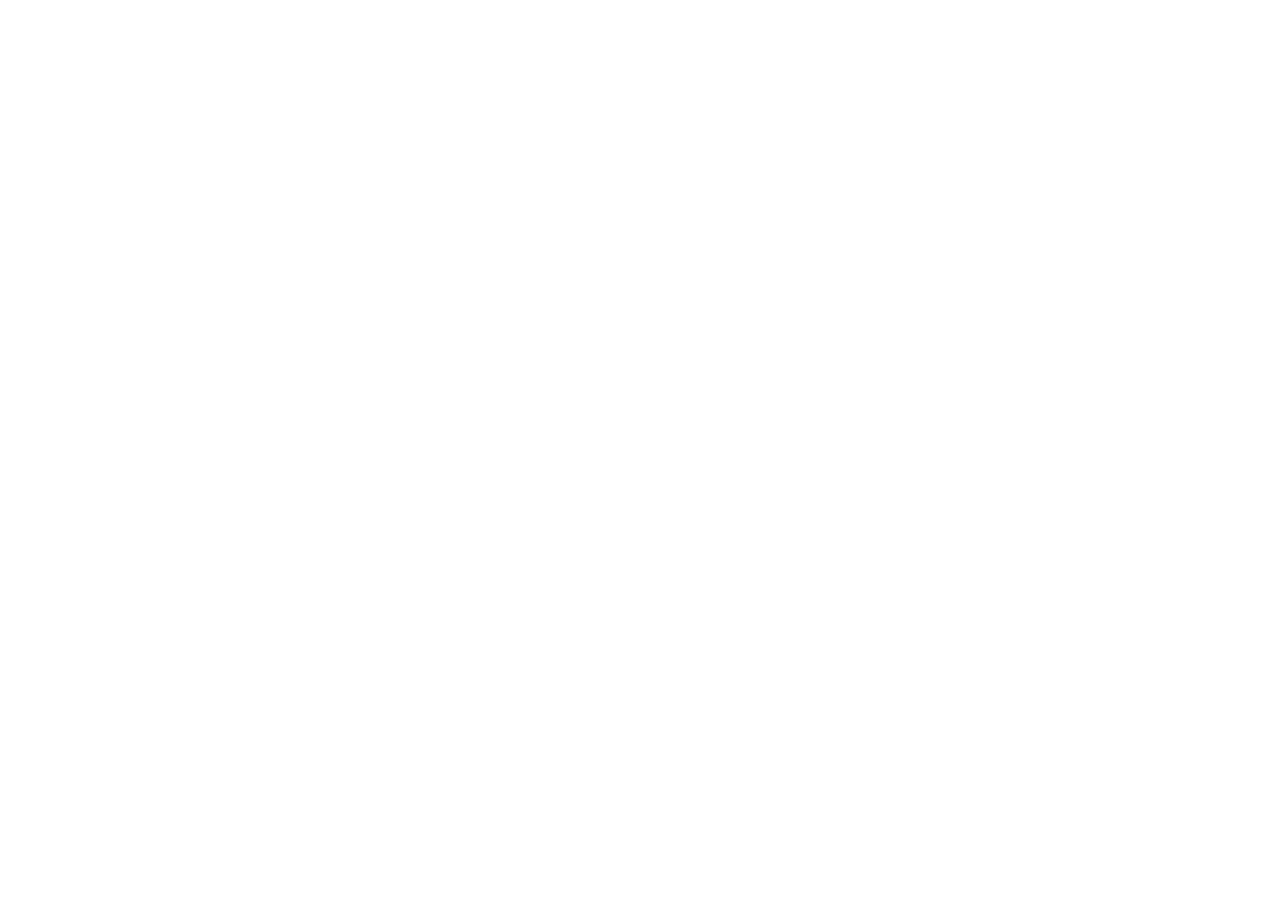
==== index.html @ 107a151f "Firt commit in Ayres Portifolio - Create project base" ====
<!DOCTYPE html>
<html lang="PT-BR">

<head>
    <meta charset="UTF-8">
    <meta http-equiv="X-UA-Compatible" content="IE=edge">
    <meta name="viewport" content="width=device-width, initial-scale=1.0">
    <link rel="stylesheet" href="./css/main.css">
    <link rel="stylesheet" href="./css/reset.css">
    <!--<link rel="stylesheet" href="css/svg_icons.css"> -->
    <link rel="shortcut icon" href="img/logo/logo_favicon.png" type="image/x-icon"
    <script src="./js/main.js"></script>
    <title>Home | Ayrez Portifolio</title>
    <meta name="description" content="Descubra meu trabalho no meu Portifolio!">
</head>

<header>

</header>

<body>

</body>

<footer>

</footer>

<script src="">
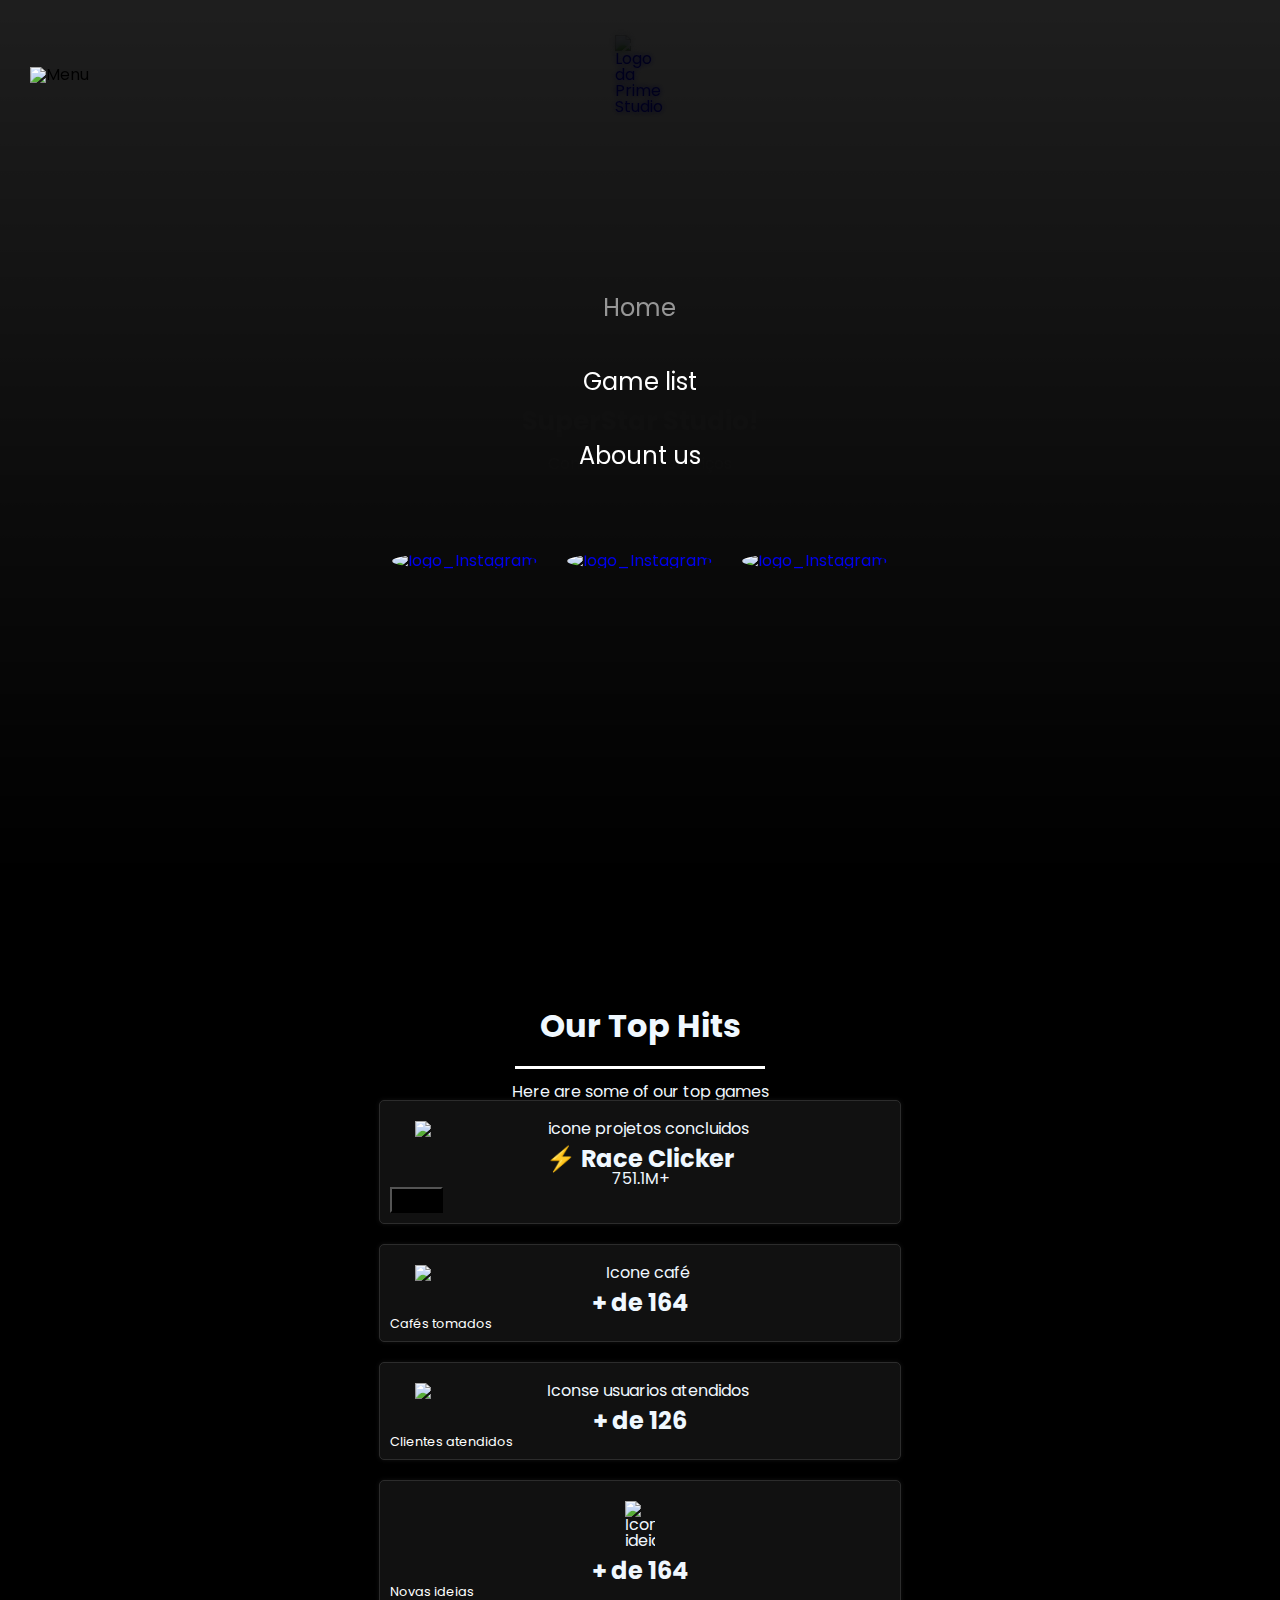
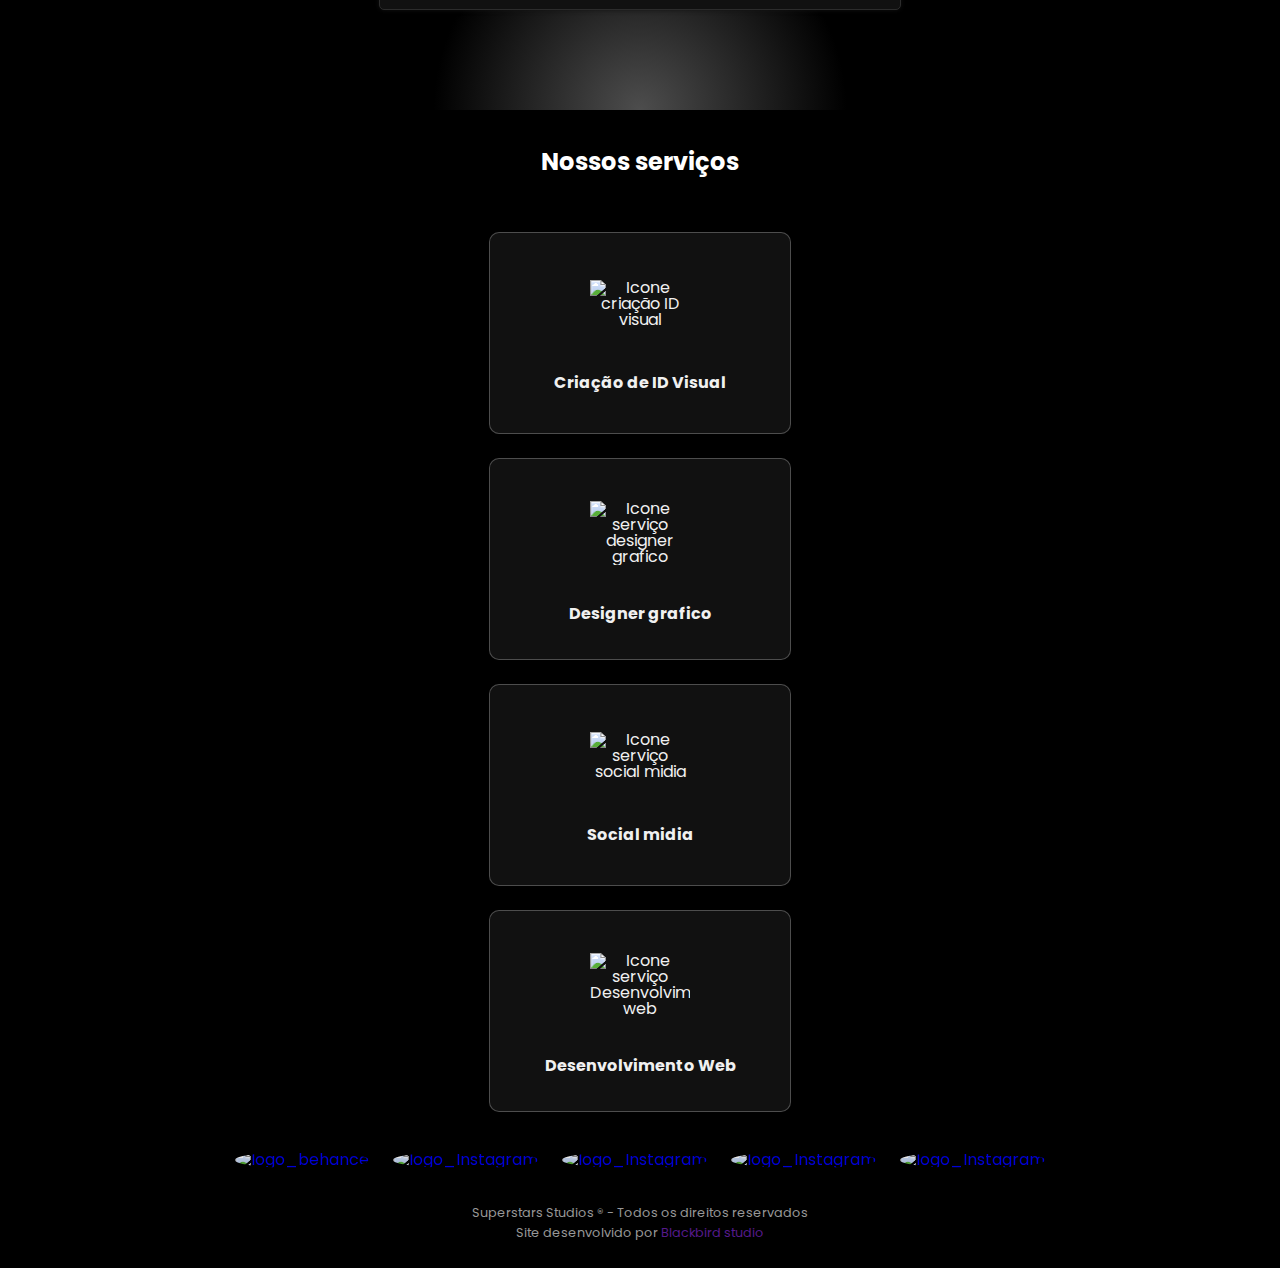
==== commit 42293726: "Request" ====
--- a/index.html
+++ b/index.html
@@ -1,29 +1,180 @@
 <!DOCTYPE html>
-<html lang="PT-BR">
+<html lang="pt-br">
 
 <head>
     <meta charset="UTF-8">
     <meta http-equiv="X-UA-Compatible" content="IE=edge">
     <meta name="viewport" content="width=device-width, initial-scale=1.0">
-    <link rel="stylesheet" href="./css/main.css">
-    <link rel="stylesheet" href="./css/reset.css">
-    <!--<link rel="stylesheet" href="css/svg_icons.css"> -->
-    <link rel="shortcut icon" href="img/logo/logo_favicon.png" type="image/x-icon"
-    <script src="./js/main.js"></script>
-    <title>Home | Ayrez Portifolio</title>
-    <meta name="description" content="Descubra meu trabalho no meu Portifolio!">
+    <meta http-equiv="Content-Security-Policy" content="frame-ancestors 'self';">
+    <link rel="stylesheet" href="src/css/main_nav.css">
+    <link rel="stylesheet" href="src/css/style_home.css">
+    <link rel="stylesheet" href="src/css/reset.css">
+    <link rel="stylesheet" href="src/css/animations.css">
+    <link rel="shortcut icon" href="img/icon/logo_footer.svg">
+    <title>Home | Superstars Studio</title>
+    <meta name="description"
+        content="Conheça meus trabalhos">
 </head>
 
-<header>
+<body onresize="upgrate_windows()">
+    <header class="navegation" id="navegation">
+        <div>
+            <img id="icon_navegation" src="img/icon/Icon_menu.svg" alt="Menu">
+        </div>
+        <div>
+            <a href="index.html"><img id="logo_nav" src="img/icon/logo_nav.png" alt="Logo da Prime Studio"></a>
+        </div>
+        <nav>
+            <div class="nav_interacao" id="options">
+                <ul>
+                    <div class="links_nav">
+                        <a href="home-id.html">
+                            <li id="its_page">Home</li>
+                        </a>
+                        <a href="#portifolio">
+                            <li>Game list</li>
+                        </a>
+                        <a href="contato.html">
+                            <li>Abount us</li>
+                        </a>
+                    </div> <!-- links_nav -->
 
-</header>
+                    <div id="img_redes_sociais">
+                        <a href="https://www.instagram.com/somosprimedsgn/" target="_blank" title="instagram"><img
+                                class="icons_sociais" id="insta_icon" class="icons_nav"
+                                src="img/icon/logo_instagram.svg" alt="logo_Instagram"></a>
+                        <a href="https://www.tiktok.com/@somosprimedsgn" target="_blank" title="tiktok"><img
+                                class="icons_sociais" class="icons_nav" id="tiktok_icon" src="img/icon/logo_tiktok.svg"
+                                alt="logo_Instagram"></a>
+                        <a href="mailto:ayrezoficial@gmail.com" target="_blank" title="Email"><img
+                                class="icons_sociais" class="icons_nav" id="email_icon" src="img/icon/logo_email.svg"
+                                alt="logo_Instagram"></a>
+                    </div> <!-- TODO: img_redes_sociais -->
 
-<body>
+                </ul>
 
+            </div> <!-- nav_interacao -->
+
+        </nav>
+
+    </header> <!-- navegation -->
+
+    <main>
+
+        <section class="section_apresentacao">
+            <h1>SuperStar Studio!</h1>
+            <p>Confira nossos serviços</p>
+            <a href="#Inicio"> <img src="./img/icon/icon_arrow.svg" alt=""></a>
+        </section> <!-- section apresentação -->
+
+        <section class="section_dados" id="Inicio">
+            <div id="top_hits_title">
+                <div id="box_top_hits_h2">
+                    <h2>Our Top Hits</h2>
+                </div>
+                <p>Here are some of our top games</p>
+            </div>
+            <div class="box_game_hits">
+                <div class="conteiner_games">
+                    <div class="box_infos">
+                        <img src="./img/teste.png" alt="icone projetos concluidos">
+                        <h3>⚡ Race Clicker</h3>
+                        <p>751.1M+</p>
+                    </div>
+                    <div class="box_item">
+                        <a href="https://www.roblox.com/pt/games/9285238704/Race-Clicker"><button>teste</button></a>
+                    </div>
+                </div> <!-- conteiner_conquistas -->
+
+                <div class="conteiner_games">
+                    <div class="box_infos">
+                        <img src="./img/icon/icon_coffee.svg" alt="Icone café">
+                        <h3 id="coffee_number"></h3>
+                    </div> <!-- box_infos -->
+                    <div class="box_item">
+                        <p>Cafés tomados</p>
+                    </div> <!-- box_item -->
+                </div> <!-- conteiner_conquistas -->
+
+                <div class="conteiner_games">
+                    <div class="box_infos">
+                        <img src="./img/icon/icon_users.svg" alt="Iconse usuarios atendidos">
+                        <h3 id="clientes_number"></h3>
+                    </div> <!-- box_infos -->
+                    <div class="box_item">
+                        <p>Clientes atendidos</p>
+                    </div> <!-- box_item -->
+                </div> <!-- conteiner_conquistas -->
+
+                <div class="conteiner_games">
+                    <div class="box_infos">
+                        <img src="img/icon/icon_ideias.svg" style="width: 30px;" alt="Iconses ideias">
+                        <h3 id="ideias_number"></h3>
+                    </div> <!-- box_infos -->
+                    <div class="box_item">
+                        <p>Novas ideias</p>
+                    </div> <!-- box_item -->
+                </div> <!-- conteiner_conquistas -->
+            </div>
+        </section> <!-- Section dados -->
+
+        <section class="section_servicos">
+            <div class="conteiner_serviços">
+                <div id="box_servicos">
+                    <h3>Nossos serviços</h3>
+                </div> <!-- box_servicos -->
+                <a href="#"> <div class="box_servicos">
+                    <img class="icon_servicos" src="./img/icon/icon_id_visual.svg" alt="Icone criação ID visual">
+                    <h4>Criação de ID Visual</h4>
+                </div> </a> <!-- box_servicos -->
+                <a href="#"> <div class="box_servicos">
+                    <img class="icon_servicos" src="./img/icon/icone_designer_grafico.svg" alt="Icone serviço designer grafico">
+                    <h4>Designer grafico</h4>
+                </div> </a><!-- box_servicos -->
+                <a href="#"> <div class="box_servicos">
+                    <img class="icon_servicos" src="./img/icon/icon_users_pupple.svg" alt="Icone serviço social midia">
+                    <h4>Social midia</h4>
+                </div> </a><!-- box_servicos -->
+                <a href="#"> <div class="box_servicos">
+                    <img class="icon_servicos" src="./img/icon/Icon_code.svg" alt="Icone serviço Desenvolvimento web">
+                    <h4>Desenvolvimento Web</h4>
+                </div> </a><!-- box_servicos -->
+            </div> <!-- conteiner_serviços -->
+        </section> <!-- section_servicos -->
+        
+        <section class="section_comentarios">
+
+        </section> <!-- section_comentarios -->
+
+    </main>
+
+    <footer>
+        <div class="selecao_footer">
+            <div class="sociais_footer">
+                <a href="https://www.behance.net/somosprimedsgn" target="_blank" title="behance"><img
+                        class="icons_sociais" id="behance_icon" class="icons_nav" src="img/icon/logo_behance.svg"
+                        alt="logo_behance"></a>
+                <a href="https://www.instagram.com/somosprimedsgn/" target="_blank" title="instagram"><img
+                        class="icons_sociais" id="insta_icon" class="icons_nav" src="img/icon/logo_instagram.svg"
+                        alt="logo_Instagram"></a>
+                <a href="https://web.facebook.com/somosprimedsgn?_rdc=1&_rdr" target="_blank" title="facebook"><img
+                        class="icons_sociais" class="icons_nav" id="fecebook_icon" src="img/icon/logo_fecebook.svg"
+                        alt="logo_Instagram"></a>
+                <a href="https://www.tiktok.com/@somosprimedsgn" target="_blank" title="tiktok"><img
+                        class="icons_sociais" class="icons_nav" id="tiktok_icon" src="img/icon/logo_tiktok.svg"
+                        alt="logo_Instagram"></a>
+                <a href="mailto:contato@primedsgn.com.br" target="_blank" title="Email"><img class="icons_sociais"
+                        class="icons_nav" id="email_icon" src="img/icon/logo_email.svg" alt="logo_Instagram"></a>
+            </div> <!-- sociais_footer -->
+        </div> <!-- selecao_footer -->
+
+        <div class="direitos">
+            <p>Superstars Studios &reg; - Todos os direitos reservados</p>
+            <p>Site desenvolvido por <a href="">Blackbird studio</a></p>
+        </div> <!-- direitos -->
+    </footer>
+
+    <script src="src/js/main.js"></script>
 </body>
 
-<footer>
-
-</footer>
-
-<script src="">+</html>--- a/src/css/main_nav.css
+++ b/src/css/main_nav.css
@@ -0,0 +1,166 @@
+@import url('https://fonts.googleapis.com/css2?family=Poppins:wght@300;400;600;800&display=swap');
+
+:root {
+    --main-transition-config: 300ms linear;
+    --size_nav: 80px;
+    --main_size_logo_nav: 50px;
+    --size-width_100: 100%;
+    --main-font-weigh: 300;
+    --medium-font-weigh: 400;
+    --bold-font-weigh: 600;
+    --ultrabold-font-weigh: 800;
+    --paleta-branco-color: #ffffff;
+    --main-color-font: #ffffff;
+    --black-color-font: #000000;
+    --main-bg-color: #000;
+    --white-bg-color: #ffffff;
+}
+
+* {
+    font-family: Poppins, Arial, Helvetica, sans-serif;
+    animation: opacity_wellcom 0.5s;
+}
+
+.navegation {
+    display: flex;
+    z-index: 1;
+    top: 0;
+    left: 0;
+    position: fixed;
+    width: var(--size-width_100);
+    backdrop-filter: blur(0px);
+    height: 150px;
+    background-color: rgba(0, 0, 0, 0);
+    align-items: center;
+    transition: 0.5s;
+    justify-content: space-between;
+}
+
+.navegation.rolagem {
+    background-color: #000000;
+    height: var(--size_nav);
+    box-shadow: 0px 5px 5px #11111160;
+    transition: 0.5s;
+}
+
+#icon_navegation {
+    position: relative;
+    z-index: 3;
+    cursor: pointer;
+    width: 30px;
+    padding: 30px;
+}
+
+#logo_nav {
+    position: absolute;
+    top: 50%;
+    left: 50%;
+    padding: 25px;
+    width: var(--main_size_logo_nav);
+    transform: translate(-50%, -50%);
+}
+
+.nav_interacao {
+    z-index: 1;
+    position: fixed;
+    display: none;
+    flex-direction: column;
+    justify-content: space-evenly;
+    top: 0;
+    left: 49.99%;
+    width: var(--size-width_100);
+    background: #000000e1;
+    backdrop-filter: blur(3px);
+    height: 100vh;
+    transform: translate(-50%, 0);
+    transition: .2s;
+}
+
+.links_nav {
+    display: flex;
+    flex-direction: column;
+    width: var(--size-width_100);
+}
+
+.links_nav li {
+    overflow: hidden;
+    width: var(--size-width_100);
+    color: var(--main-color-font);
+    text-align: center;
+    font-size: 1.5em;
+    padding: 20px 0;
+    margin: 5px 0;
+    transition: all ease .2s;
+}
+
+#its_page {
+    color: #969696;
+}
+
+.links_nav li:hover {
+    transition: all 1s;
+    background-color: #242424;
+}
+
+#img_redes_sociais {
+    display: flex;
+    text-align: center;
+    justify-content: center;
+    gap: 10px;
+    padding: 50px 0;
+}
+
+.icons_sociais {
+    width: 25px;
+    height: 50%;
+    align-items: center;
+    padding: 10px;
+    border-radius: 49%;
+    transition: .5s;
+}
+
+#behance_icon:hover {
+    background-color: rgb(0, 0, 148);
+}
+
+#insta_icon:hover {
+    background-color: #D8246C;
+}
+
+#fecebook_icon:hover {
+    background-color: #3A559F;
+}
+
+#tiktok_icon:hover {
+    background-color: #1f1f1f;
+}
+
+#email_icon:hover {
+    background-color: #003669;
+}
+
+footer {
+    background-color: var(--main-bg-color);
+    text-align: center;
+}
+
+.selecao_footer {
+    display: flex;
+    justify-content: center;
+    width: var(--size-width_100);
+}
+
+.selecao_footer img {
+    opacity: 0.9;
+    padding: 10px;
+}
+
+.direitos {
+    padding: 25px 0;
+}
+
+.direitos p {
+    color: rgb(151, 151, 151);
+    font-size: 0.8em;
+    line-height: 20px;
+}--- a/src/css/style_home.css
+++ b/src/css/style_home.css
@@ -0,0 +1,268 @@
+* {
+    background-color: var(--main-bg-color);
+    scroll-behavior: smooth;
+}
+
+.section_apresentacao {
+    display: flex;
+    background: transparent;
+    background: linear-gradient(180deg, rgb(255, 255, 255) 0%, rgba(0, 0, 0, 1) 100%);
+    background-attachment: fixed;
+    background-size: 100% 500%;
+    flex-direction: column;
+    justify-content: center;
+    text-align: center;
+    height: 100vh;
+    align-items: center;
+    width: var(--size-width_100);
+    -webkit-mask-image: linear-gradient(to top, transparent 0%, black 20%);
+    mask-image: linear-gradient(to top, transparent 0%, black 100%);
+    animation: bg_animation 8s infinite alternate;
+}
+
+.section_apresentacao h1 {
+    width: 250px;
+    font-size: 1.6em;
+    opacity: 1;
+    line-height: 30px;
+    color: var(--main-color-font);
+    animation: opacity_wellcom .5s both .5s;
+}
+
+.section_apresentacao p {
+    width: 250px;
+    font-size: 1em;
+    margin-top: 20px;
+    color: #ffffff;
+    animation: opacity_wellcom .5s both .6s;
+}
+
+.section_apresentacao img {
+    width: 25px;
+    margin-top: 20px;
+    transition: .5s;
+    animation: opacity_wellcom .5s both .7s;
+}
+
+.section_apresentacao img:hover {
+    transform: translate(0, 50%);
+    transition: .5s;
+}
+
+.section_dados {
+    padding: 100px 0;
+    color: aliceblue;
+}
+
+#top_hits_title {
+    display: flex;
+    align-items: center;
+    text-align: center;
+    flex-direction: column;
+}
+
+#box_top_hits_h2 {
+    font-size: 2em;
+    margin: 10px;
+}
+
+#box_top_hits_h2::after {
+    content: '';
+    display: inline-block;
+    width: 250px;
+    text-align: center;
+    align-items: center;
+    height: 3px;
+    background-color: var(--paleta-branco-color);
+}
+
+#logo_efeitos {
+    position: absolute;
+    width: 400px;
+    opacity: .7;
+    transform: rotatex(85deg) translate(-50%, -50%);
+    z-index: 1;
+    top: 60%;
+    left: 50%;
+}
+
+.background_infos {
+    background: radial-gradient(circle, rgb(77, 77, 77) 0%, rgba(0, 0, 0, 1) 20%);
+    background-size: 100% 200%;
+    animation: bg_animation_dados 5s both;
+}
+
+.box_game_hits {
+    width: 100%;
+    display: flex;
+    justify-content: center;
+    flex-direction: column;
+    align-items: center;
+    gap: 20px;
+}
+
+.conteiner_games {
+    background-color: #111111;
+    border: 1px solid #2c2c2c;
+    box-shadow: 0px 0px 5px #131313f3;
+    display: flex;
+    flex-direction: column;
+    border-radius: 5px;
+    align-items: center;
+    width: 500px;
+    padding: 10px;
+}
+
+.box_infos {
+    width: 100%;
+    display: flex;
+    flex-direction: column;
+    justify-content: center;
+    align-items: center;
+    text-align: center;
+}
+
+.box_infos img {
+    padding: 10px;
+    text-emphasis: none;
+    width: 50vh;
+}
+
+.box_infos h3 {
+    font-size: 1.5em;
+}
+
+.box_item {
+    width: 100%;
+    display: inline-block;
+}
+
+.box_item p {
+    display: inline-block;
+    word-break: keep-all;
+    width: 100%;
+    color: rgb(255, 255, 255);
+    font-size: 0.8em;
+}
+
+.section_servicos {
+    display: flex;
+    justify-content: center;
+    text-align: center;
+    padding: 30px 0;
+}
+
+#box_servicos {
+    margin: 10px auto;
+    color: var(--main-color-font);
+    font-size: 1.5em;
+}
+
+#box_servicos::after {
+    content: '';
+    display: inline-block;
+    width: 120px;
+    text-align: center;
+    height: 3px;
+    background-color: var(--paleta-roxo-color);
+}
+
+.conteiner_serviços {
+    text-align: center;
+    display: flex;
+    flex-direction: column;
+    gap: 24px;
+}
+
+.box_servicos {
+    display: flex;
+    flex-direction: column;
+    align-items: center;
+    color: #f0f0f0;
+    justify-content: space-evenly;
+    width: 300px;
+    height: 200px;
+    border-radius: 10px;
+    border: 1px solid #ffffff41;
+    background-color: #111111;
+    transition: all .5s;
+}
+
+.box_servicos:hover {
+    scale: 1.1;
+    box-shadow: 0 0 6px #9a48e7;
+    border-color: #9a48e7;
+}
+
+.icon_servicos {
+    width: 100px;
+    margin: 5px;
+}
+
+.box_servicos>h3 {
+    margin: 10px;
+}
+
+.section_empresas{
+    display: flex;
+    color: #f0f0f0;
+    width: 300px;
+    margin: 0 auto;
+    flex-direction: column;
+    justify-content: center;
+    text-align: center;
+}
+
+.section_empresas > div > h4 {
+    font-size: 1.7em;
+}
+
+.section_empresas > div > h4::after {
+    content: '';
+    display: inline-block;
+    width: 150px;
+    text-align: center;
+    align-items: center;
+    height: 3px;
+    background-color: var(--paleta-roxo-color);
+}
+
+.section_empresas > div > p {
+    font-size: .9em;
+    color: #e2e2e2;
+    margin: 10px 0;
+}
+
+.conteiner_empresas_icons{
+    display: grid;
+    justify-content: center;
+    align-items: center;
+    justify-items: center;
+    grid-template-columns: 1fr 1fr;
+    opacity: 1;
+    transition: all 0.5s;
+}
+
+.icons_empresas {
+    width: 200px;
+}
+/*
+@media only screen and (min-width: 768px) and (max-width:  992px) {
+    .main_titulo h1 {
+        font-size: 2.4em;
+    }
+
+    .overlay p {
+        font-size: 1.6em;
+    }
+}
+
+@media only screen and (min-width: 992px) and (max-width: 1200px) {
+    .main_titulo h1 {
+        font-size: 2.5em;
+    }
+
+    .overlay p {
+        font-size: 2em;
+    }
+} */--- a/src/css/animations.css
+++ b/src/css/animations.css
@@ -0,0 +1,26 @@
+@keyframes opacity_wellcom {
+    0% {
+        opacity: 0;
+    }
+    100%{
+        opacity: 1;
+    }
+}
+
+@keyframes bg_animation {
+    0% {
+        background-position-y: 100%;
+    }
+    100%{
+        background-position-y: 80%;
+    }
+}
+
+@keyframes bg_animation_dados {
+    0% {
+        background-position-y: 80%;
+    }
+    100% {
+        background-position-y: 50%;
+    }
+}
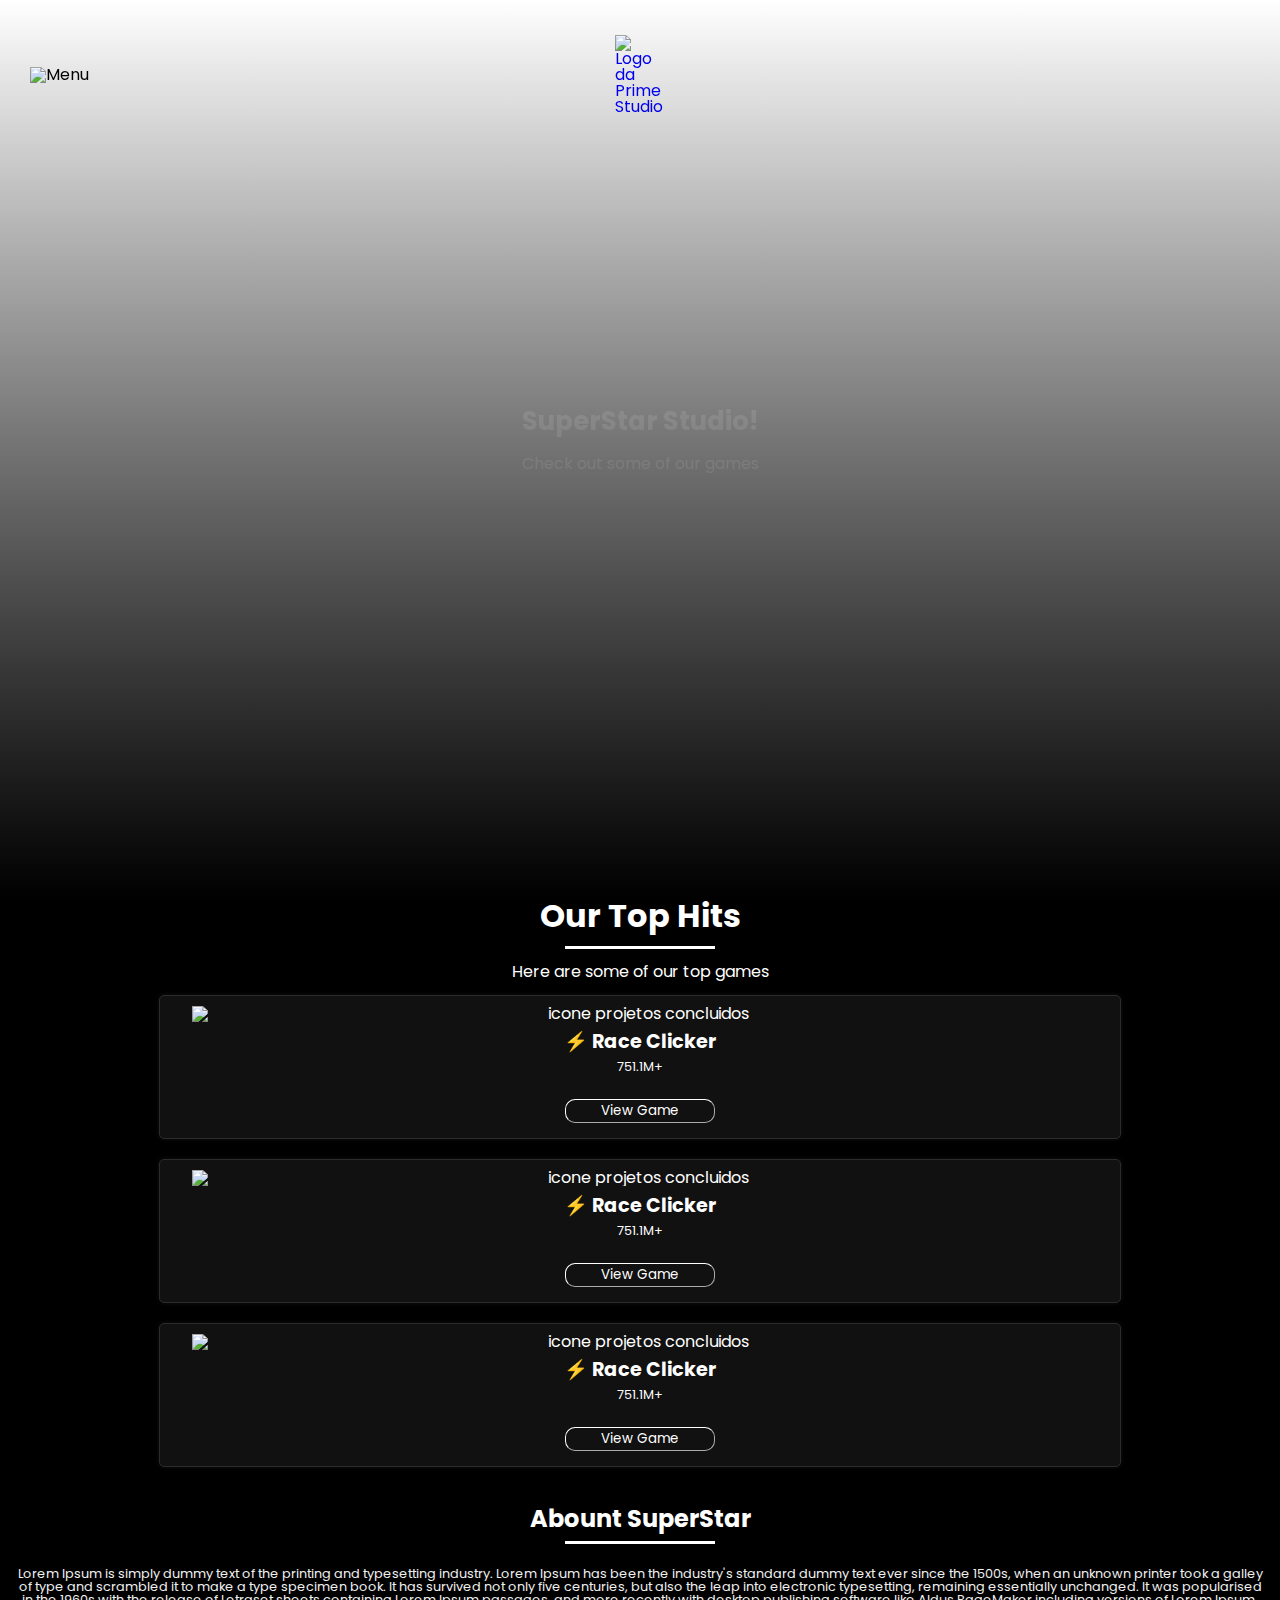
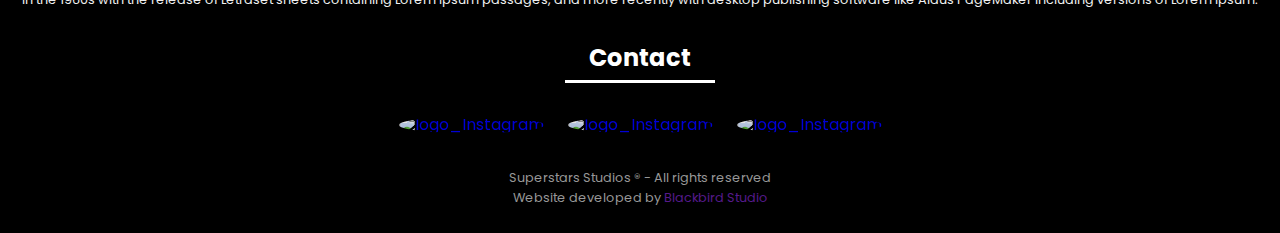
==== commit 20369594: "Config home page" ====
--- a/index.html
+++ b/index.html
@@ -10,7 +10,7 @@
     <link rel="stylesheet" href="src/css/style_home.css">
     <link rel="stylesheet" href="src/css/reset.css">
     <link rel="stylesheet" href="src/css/animations.css">
-    <link rel="shortcut icon" href="img/icon/logo_footer.svg">
+    <link rel="shortcut icon" href="img/icon/logo_nav.png">
     <title>Home | Superstars Studio</title>
     <meta name="description"
         content="Conheça meus trabalhos">
@@ -63,11 +63,11 @@
 
         <section class="section_apresentacao">
             <h1>SuperStar Studio!</h1>
-            <p>Confira nossos serviços</p>
+            <p>Check out some of our games</p>
             <a href="#Inicio"> <img src="./img/icon/icon_arrow.svg" alt=""></a>
         </section> <!-- section apresentação -->
 
-        <section class="section_dados" id="Inicio">
+        <section class="section_jogos" id="Inicio">
             <div id="top_hits_title">
                 <div id="box_top_hits_h2">
                     <h2>Our Top Hits</h2>
@@ -82,68 +82,60 @@
                         <p>751.1M+</p>
                     </div>
                     <div class="box_item">
-                        <a href="https://www.roblox.com/pt/games/9285238704/Race-Clicker"><button>teste</button></a>
+                        <a href="https://www.roblox.com/pt/games/9285238704/Race-Clicker"><button class="VIEW_BUTTON">View Game</button></a>
                     </div>
                 </div> <!-- conteiner_conquistas -->
 
                 <div class="conteiner_games">
                     <div class="box_infos">
-                        <img src="./img/icon/icon_coffee.svg" alt="Icone café">
-                        <h3 id="coffee_number"></h3>
-                    </div> <!-- box_infos -->
+                        <img src="./img/teste.png" alt="icone projetos concluidos">
+                        <h3>⚡ Race Clicker</h3>
+                        <p>751.1M+</p>
+                    </div>
                     <div class="box_item">
-                        <p>Cafés tomados</p>
-                    </div> <!-- box_item -->
+                        <a href="https://www.roblox.com/pt/games/9285238704/Race-Clicker"><button class="VIEW_BUTTON">View Game</button></a>
+                    </div>
                 </div> <!-- conteiner_conquistas -->
 
                 <div class="conteiner_games">
                     <div class="box_infos">
-                        <img src="./img/icon/icon_users.svg" alt="Iconse usuarios atendidos">
-                        <h3 id="clientes_number"></h3>
-                    </div> <!-- box_infos -->
+                        <img src="./img/teste.png" alt="icone projetos concluidos">
+                        <h3>⚡ Race Clicker</h3>
+                        <p>751.1M+</p>
+                    </div>
                     <div class="box_item">
-                        <p>Clientes atendidos</p>
-                    </div> <!-- box_item -->
+                        <a href="https://www.roblox.com/pt/games/9285238704/Race-Clicker"><button class="VIEW_BUTTON">View Game</button></a>
+                    </div>
                 </div> <!-- conteiner_conquistas -->
 
-                <div class="conteiner_games">
-                    <div class="box_infos">
-                        <img src="img/icon/icon_ideias.svg" style="width: 30px;" alt="Iconses ideias">
-                        <h3 id="ideias_number"></h3>
-                    </div> <!-- box_infos -->
-                    <div class="box_item">
-                        <p>Novas ideias</p>
-                    </div> <!-- box_item -->
-                </div> <!-- conteiner_conquistas -->
             </div>
         </section> <!-- Section dados -->
 
-        <section class="section_servicos">
-            <div class="conteiner_serviços">
-                <div id="box_servicos">
-                    <h3>Nossos serviços</h3>
-                </div> <!-- box_servicos -->
-                <a href="#"> <div class="box_servicos">
-                    <img class="icon_servicos" src="./img/icon/icon_id_visual.svg" alt="Icone criação ID visual">
-                    <h4>Criação de ID Visual</h4>
-                </div> </a> <!-- box_servicos -->
-                <a href="#"> <div class="box_servicos">
-                    <img class="icon_servicos" src="./img/icon/icone_designer_grafico.svg" alt="Icone serviço designer grafico">
-                    <h4>Designer grafico</h4>
-                </div> </a><!-- box_servicos -->
-                <a href="#"> <div class="box_servicos">
-                    <img class="icon_servicos" src="./img/icon/icon_users_pupple.svg" alt="Icone serviço social midia">
-                    <h4>Social midia</h4>
-                </div> </a><!-- box_servicos -->
-                <a href="#"> <div class="box_servicos">
-                    <img class="icon_servicos" src="./img/icon/Icon_code.svg" alt="Icone serviço Desenvolvimento web">
-                    <h4>Desenvolvimento Web</h4>
-                </div> </a><!-- box_servicos -->
-            </div> <!-- conteiner_serviços -->
+        <section class="section_sobre">
+            <div id="box_titulo_servicos">
+                <h3>Abount SuperStar</h3>
+            </div> <!-- box_servicos -->
+            <div class="box_sobre">
+                <p>Lorem Ipsum is simply dummy text of the printing 
+                    and typesetting industry. Lorem Ipsum has been the 
+                    industry's standard dummy text ever since the 1500s, 
+                    when an unknown printer took a galley of type and 
+                    scrambled it to make a type specimen book. It has 
+                    survived not only five centuries, but also the leap 
+                    into electronic typesetting, remaining essentially 
+                    unchanged. It was popularised in the 1960s with the 
+                    release of Letraset sheets containing Lorem Ipsum 
+                    passages, and more recently with desktop publishing 
+                    software like Aldus PageMaker including versions
+                    of Lorem Ipsum.</p>
+            </div> <!-- box_servicos -->
         </section> <!-- section_servicos -->
         
-        <section class="section_comentarios">
-
+        <section class="section_contato">
+            <div id="box_titulo_servicos">
+                <h3>Contact</h3>
+            </div> <!-- box_servicos -->
+            
         </section> <!-- section_comentarios -->
 
     </main>
@@ -151,26 +143,21 @@
     <footer>
         <div class="selecao_footer">
             <div class="sociais_footer">
-                <a href="https://www.behance.net/somosprimedsgn" target="_blank" title="behance"><img
-                        class="icons_sociais" id="behance_icon" class="icons_nav" src="img/icon/logo_behance.svg"
-                        alt="logo_behance"></a>
                 <a href="https://www.instagram.com/somosprimedsgn/" target="_blank" title="instagram"><img
-                        class="icons_sociais" id="insta_icon" class="icons_nav" src="img/icon/logo_instagram.svg"
-                        alt="logo_Instagram"></a>
-                <a href="https://web.facebook.com/somosprimedsgn?_rdc=1&_rdr" target="_blank" title="facebook"><img
-                        class="icons_sociais" class="icons_nav" id="fecebook_icon" src="img/icon/logo_fecebook.svg"
-                        alt="logo_Instagram"></a>
-                <a href="https://www.tiktok.com/@somosprimedsgn" target="_blank" title="tiktok"><img
-                        class="icons_sociais" class="icons_nav" id="tiktok_icon" src="img/icon/logo_tiktok.svg"
-                        alt="logo_Instagram"></a>
-                <a href="mailto:contato@primedsgn.com.br" target="_blank" title="Email"><img class="icons_sociais"
-                        class="icons_nav" id="email_icon" src="img/icon/logo_email.svg" alt="logo_Instagram"></a>
+                    class="icons_sociais" id="insta_icon" class="icons_nav"
+                    src="img/icon/logo_instagram.svg" alt="logo_Instagram"></a>
+            <a href="https://www.tiktok.com/@somosprimedsgn" target="_blank" title="tiktok"><img
+                    class="icons_sociais" class="icons_nav" id="tiktok_icon" src="img/icon/logo_tiktok.svg"
+                    alt="logo_Instagram"></a>
+            <a href="mailto:ayrezoficial@gmail.com" target="_blank" title="Email"><img
+                    class="icons_sociais" class="icons_nav" id="email_icon" src="img/icon/logo_email.svg"
+                    alt="logo_Instagram"></a>
             </div> <!-- sociais_footer -->
         </div> <!-- selecao_footer -->
 
         <div class="direitos">
-            <p>Superstars Studios &reg; - Todos os direitos reservados</p>
-            <p>Site desenvolvido por <a href="">Blackbird studio</a></p>
+            <p>Superstars Studios &reg; - All rights reserved</p>
+            <p>Website developed by <a href="">Blackbird Studio</a></p>
         </div> <!-- direitos -->
     </footer>
 
--- a/src/css/style_home.css
+++ b/src/css/style_home.css
@@ -23,7 +23,6 @@
 .section_apresentacao h1 {
     width: 250px;
     font-size: 1.6em;
-    opacity: 1;
     line-height: 30px;
     color: var(--main-color-font);
     animation: opacity_wellcom .5s both .5s;
@@ -49,47 +48,29 @@
     transition: .5s;
 }
 
-.section_dados {
-    padding: 100px 0;
-    color: aliceblue;
-}
-
-#top_hits_title {
-    display: flex;
-    align-items: center;
-    text-align: center;
-    flex-direction: column;
+.section_jogos {
+    text-align: center;
+    padding: 0 auto;
+    color: var(--main-color-font);
+}
+
+#top_hits_title p {
+    padding: 0 0 15px;
 }
 
 #box_top_hits_h2 {
     font-size: 2em;
-    margin: 10px;
 }
 
 #box_top_hits_h2::after {
     content: '';
-    display: inline-block;
-    width: 250px;
+    margin: 10px 0;
+    display: inline-block;
+    width: 150px;
     text-align: center;
     align-items: center;
     height: 3px;
     background-color: var(--paleta-branco-color);
-}
-
-#logo_efeitos {
-    position: absolute;
-    width: 400px;
-    opacity: .7;
-    transform: rotatex(85deg) translate(-50%, -50%);
-    z-index: 1;
-    top: 60%;
-    left: 50%;
-}
-
-.background_infos {
-    background: radial-gradient(circle, rgb(77, 77, 77) 0%, rgba(0, 0, 0, 1) 20%);
-    background-size: 100% 200%;
-    animation: bg_animation_dados 5s both;
 }
 
 .box_game_hits {
@@ -109,27 +90,32 @@
     flex-direction: column;
     border-radius: 5px;
     align-items: center;
-    width: 500px;
+    width: 75vw;
+}
+
+.box_infos {
+    width: 100%;
+    display: flex;
+    flex-direction: column;
+    justify-content: center;
+    align-items: center;
+    text-align: center;
+}
+
+.box_infos img {
+    text-emphasis: none;
+    width: 70vw;
     padding: 10px;
-}
-
-.box_infos {
-    width: 100%;
-    display: flex;
-    flex-direction: column;
-    justify-content: center;
-    align-items: center;
-    text-align: center;
-}
-
-.box_infos img {
-    padding: 10px;
-    text-emphasis: none;
-    width: 50vh;
+    height: auto;
 }
 
 .box_infos h3 {
-    font-size: 1.5em;
+    font-size: 1.2em;
+}
+
+.box_infos p {
+    font-size: .8em;
+    padding: 10px 0;
 }
 
 .box_item {
@@ -145,106 +131,62 @@
     font-size: 0.8em;
 }
 
-.section_servicos {
-    display: flex;
+.VIEW_BUTTON {
+    width: 150px;
+    background-color: #111111;
+    border-width: 1px;
+    border-color: #ffffff;
+    border-radius: 10px;
+    margin: 15px 0;
+    padding: 8x;
+    cursor: pointer;
+    color: var(--main-color-font);
+}
+
+.section_sobre {
+    display: flex;
+    flex-direction: column;
     justify-content: center;
     text-align: center;
     padding: 30px 0;
 }
 
-#box_servicos {
+#box_titulo_servicos {
     margin: 10px auto;
     color: var(--main-color-font);
     font-size: 1.5em;
 }
 
-#box_servicos::after {
+#box_titulo_servicos::after {
     content: '';
-    display: inline-block;
-    width: 120px;
-    text-align: center;
+    margin: 10px 0;
+    display: inline-block;
+    width: 150px;
+    text-align: center;
+    align-items: center;
     height: 3px;
-    background-color: var(--paleta-roxo-color);
+    background-color: var(--paleta-branco-color);
 }
 
 .conteiner_serviços {
     text-align: center;
     display: flex;
     flex-direction: column;
-    gap: 24px;
-}
-
-.box_servicos {
-    display: flex;
-    flex-direction: column;
-    align-items: center;
+}
+
+.box_sobre {
+    justify-content: center;
+    text-align: center;
+    padding: 0 15px;
     color: #f0f0f0;
-    justify-content: space-evenly;
-    width: 300px;
-    height: 200px;
-    border-radius: 10px;
-    border: 1px solid #ffffff41;
-    background-color: #111111;
-    transition: all .5s;
-}
-
-.box_servicos:hover {
-    scale: 1.1;
-    box-shadow: 0 0 6px #9a48e7;
-    border-color: #9a48e7;
-}
-
-.icon_servicos {
-    width: 100px;
-    margin: 5px;
-}
-
-.box_servicos>h3 {
-    margin: 10px;
-}
-
-.section_empresas{
-    display: flex;
-    color: #f0f0f0;
-    width: 300px;
-    margin: 0 auto;
-    flex-direction: column;
-    justify-content: center;
-    text-align: center;
-}
-
-.section_empresas > div > h4 {
-    font-size: 1.7em;
-}
-
-.section_empresas > div > h4::after {
-    content: '';
-    display: inline-block;
-    width: 150px;
-    text-align: center;
-    align-items: center;
-    height: 3px;
-    background-color: var(--paleta-roxo-color);
-}
-
-.section_empresas > div > p {
-    font-size: .9em;
-    color: #e2e2e2;
-    margin: 10px 0;
-}
-
-.conteiner_empresas_icons{
-    display: grid;
-    justify-content: center;
-    align-items: center;
-    justify-items: center;
-    grid-template-columns: 1fr 1fr;
-    opacity: 1;
-    transition: all 0.5s;
-}
-
-.icons_empresas {
-    width: 200px;
+    font-size: 0.8em;
+}
+
+.section_contato {
+    display: flex;
+    width: 100%;
+    text-align: center;
+    justify-content: center;
 }
 /*
 @media only screen and (min-width: 768px) and (max-width:  992px) {
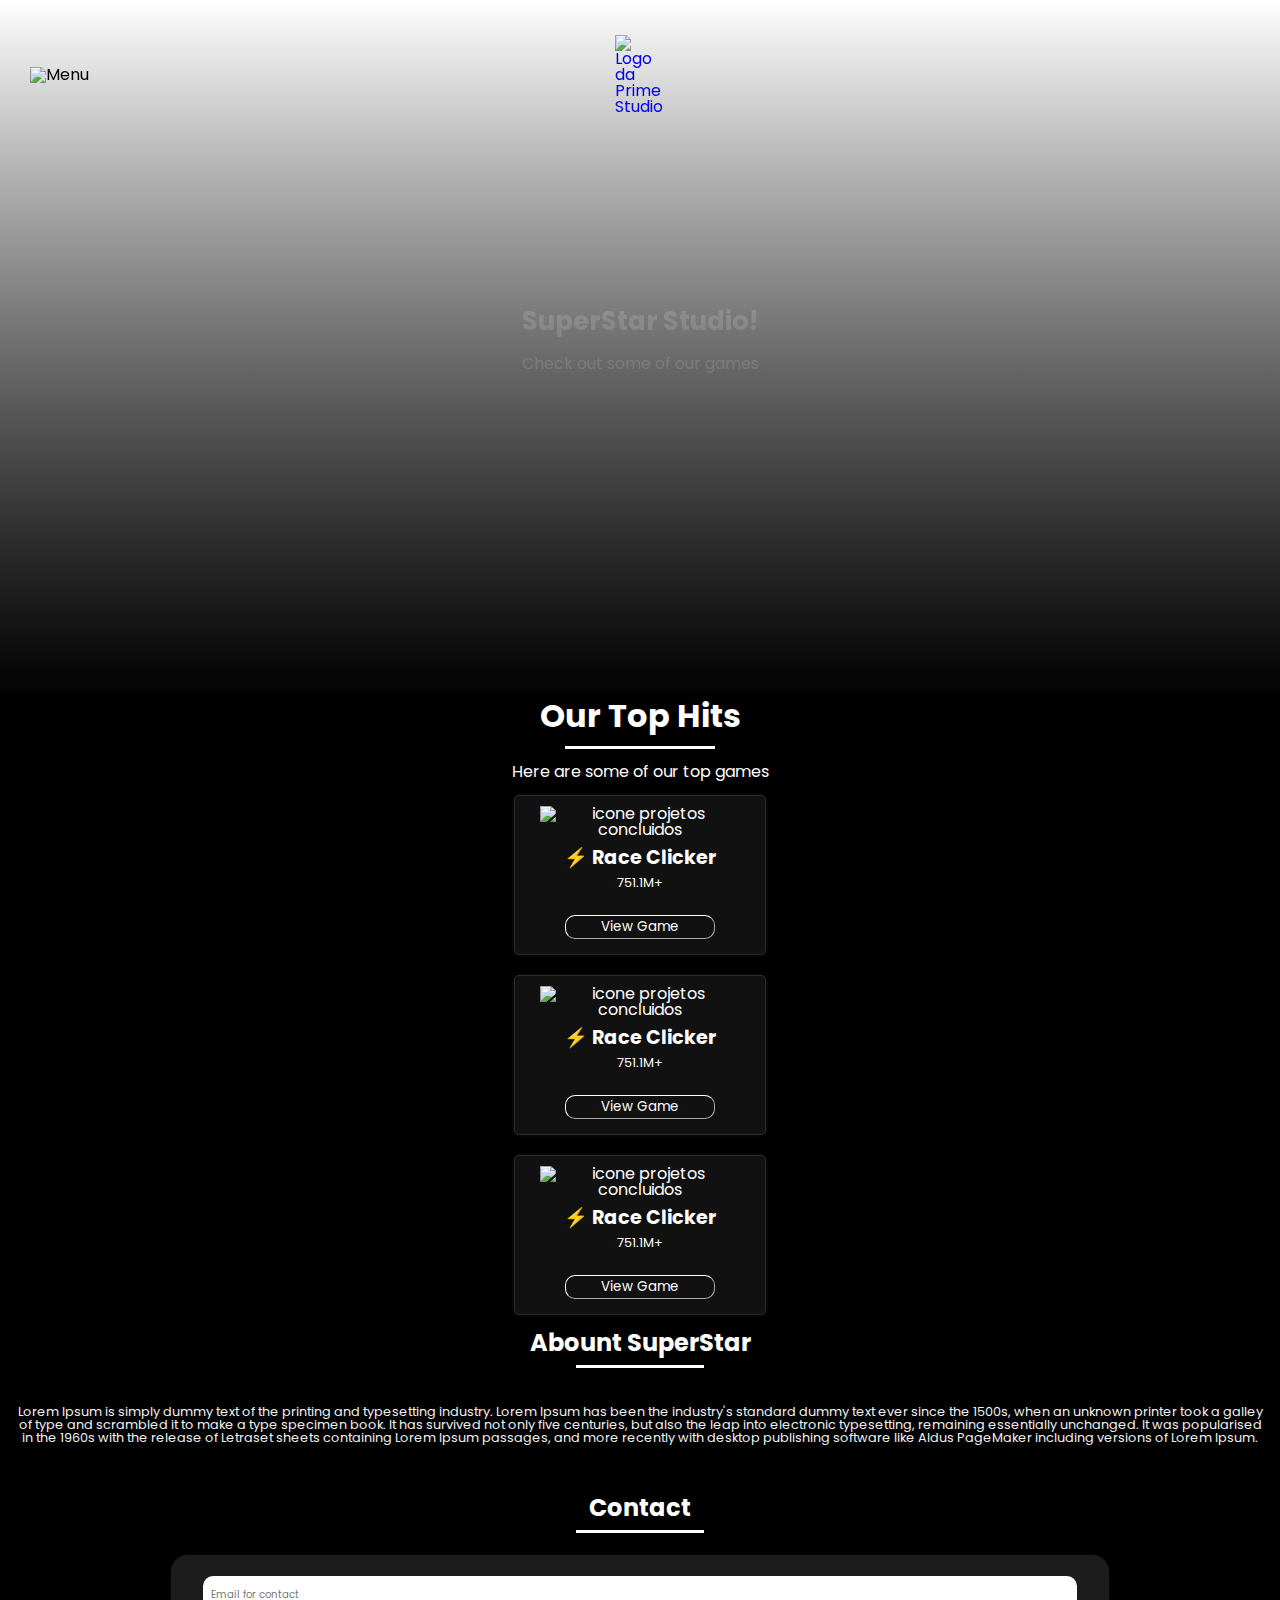
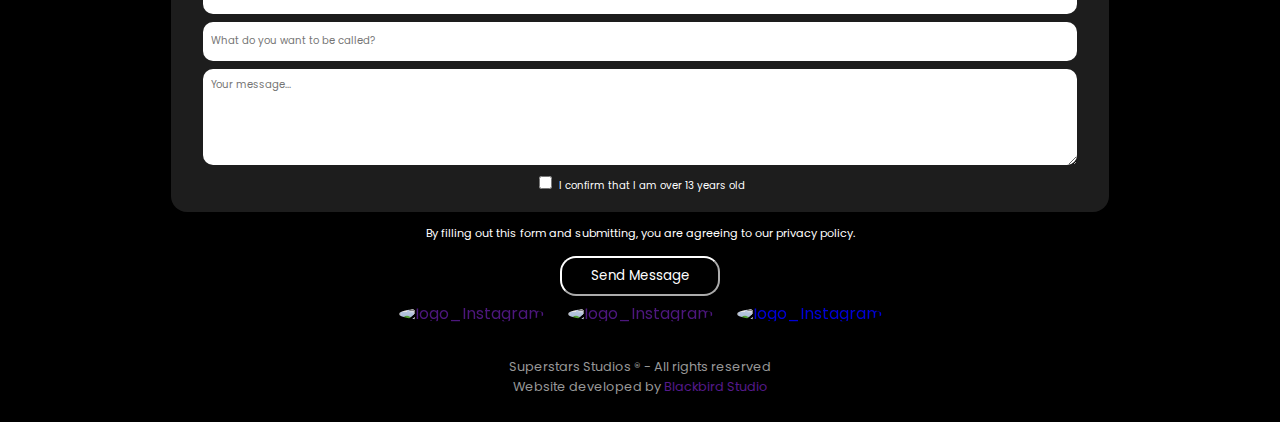
==== commit f3f2639f: "Finish home page for phone screen size" ====
--- a/index.html
+++ b/index.html
@@ -13,7 +13,7 @@
     <link rel="shortcut icon" href="img/icon/logo_nav.png">
     <title>Home | Superstars Studio</title>
     <meta name="description"
-        content="Conheça meus trabalhos">
+        content="Discover my work">
 </head>
 
 <body onresize="upgrate_windows()">
@@ -40,10 +40,10 @@
                     </div> <!-- links_nav -->
 
                     <div id="img_redes_sociais">
-                        <a href="https://www.instagram.com/somosprimedsgn/" target="_blank" title="instagram"><img
+                        <a href="" target="_blank" title="instagram"><img
                                 class="icons_sociais" id="insta_icon" class="icons_nav"
                                 src="img/icon/logo_instagram.svg" alt="logo_Instagram"></a>
-                        <a href="https://www.tiktok.com/@somosprimedsgn" target="_blank" title="tiktok"><img
+                        <a href="" target="_blank" title="tiktok"><img
                                 class="icons_sociais" class="icons_nav" id="tiktok_icon" src="img/icon/logo_tiktok.svg"
                                 alt="logo_Instagram"></a>
                         <a href="mailto:ayrezoficial@gmail.com" target="_blank" title="Email"><img
@@ -135,6 +135,20 @@
             <div id="box_titulo_servicos">
                 <h3>Contact</h3>
             </div> <!-- box_servicos -->
+
+            <div id="Conteiner_Contatos">
+                <form id="Forms_conteiner" action="">
+                    <input class="input_Contact" type="email" id="input_Email" name="IEmail" placeholder="Email for contact">
+                    <input class="input_Contact" type="text" id="input_Name" name="IName" placeholder="What do you want to be called?">
+                    <textarea style="height: 5rem;" name="IMensager" class="input_Contact" id="MensagerInput" placeholder="Your message..."></textarea>
+                    <div style="display: inline-block">
+                        <input type="checkbox" style="border-width: 0;" name="IChecking" id="ChekingInput">
+                        <label style="font-size: .7em;" for="ChekingInput">I confirm that I am over 13 years old</label>
+                    </div>
+                </form>
+                <p style="font-size: .7em; color: #ffff; padding: 1rem;">By filling out this form and submitting, you are agreeing to our privacy policy.</p>
+                <button id="Send_contatos">Send Message</button>
+            </div>
             
         </section> <!-- section_comentarios -->
 
@@ -143,10 +157,10 @@
     <footer>
         <div class="selecao_footer">
             <div class="sociais_footer">
-                <a href="https://www.instagram.com/somosprimedsgn/" target="_blank" title="instagram"><img
+                <a href="" target="_blank" title="instagram"><img
                     class="icons_sociais" id="insta_icon" class="icons_nav"
                     src="img/icon/logo_instagram.svg" alt="logo_Instagram"></a>
-            <a href="https://www.tiktok.com/@somosprimedsgn" target="_blank" title="tiktok"><img
+            <a href="" target="_blank" title="tiktok"><img
                     class="icons_sociais" class="icons_nav" id="tiktok_icon" src="img/icon/logo_tiktok.svg"
                     alt="logo_Instagram"></a>
             <a href="mailto:ayrezoficial@gmail.com" target="_blank" title="Email"><img
--- a/src/css/main_nav.css
+++ b/src/css/main_nav.css
@@ -146,6 +146,7 @@
 
 .selecao_footer {
     display: flex;
+    align-items: center;
     justify-content: center;
     width: var(--size-width_100);
 }
--- a/src/css/style_home.css
+++ b/src/css/style_home.css
@@ -6,16 +6,15 @@
 .section_apresentacao {
     display: flex;
     background: transparent;
-    background: linear-gradient(180deg, rgb(255, 255, 255) 0%, rgba(0, 0, 0, 1) 100%);
+    background: linear-gradient(180deg, rgb(255, 255, 255) 0%, rgb(0, 0, 0) 90%);
     background-attachment: fixed;
-    background-size: 100% 500%;
-    flex-direction: column;
-    justify-content: center;
-    text-align: center;
-    height: 100vh;
+    background-size: 100% 300%;
+    flex-direction: column;
+    justify-content: center;
+    text-align: center;
+    height: 700px;
     align-items: center;
     width: var(--size-width_100);
-    -webkit-mask-image: linear-gradient(to top, transparent 0%, black 20%);
     mask-image: linear-gradient(to top, transparent 0%, black 100%);
     animation: bg_animation 8s infinite alternate;
 }
@@ -90,7 +89,7 @@
     flex-direction: column;
     border-radius: 5px;
     align-items: center;
-    width: 75vw;
+    width: 250px;
 }
 
 .box_infos {
@@ -104,7 +103,7 @@
 
 .box_infos img {
     text-emphasis: none;
-    width: 70vw;
+    width: 200px;
     padding: 10px;
     height: auto;
 }
@@ -148,27 +147,29 @@
     flex-direction: column;
     justify-content: center;
     text-align: center;
-    padding: 30px 0;
+    width: 100%;
+    padding: 0.5rem 0;
 }
 
 #box_titulo_servicos {
-    margin: 10px auto;
+    margin: 0.5rem auto;
     color: var(--main-color-font);
     font-size: 1.5em;
 }
 
 #box_titulo_servicos::after {
     content: '';
+    display: inline-block;
+    text-align: center;
+    align-items: center;
+    background-color: var(--paleta-branco-color);
     margin: 10px 0;
-    display: inline-block;
-    width: 150px;
-    text-align: center;
-    align-items: center;
-    height: 3px;
-    background-color: var(--paleta-branco-color);
+    width: 8rem;
+    height: 0.2rem;
 }
 
 .conteiner_serviços {
+    width: 100%;
     text-align: center;
     display: flex;
     flex-direction: column;
@@ -177,17 +178,65 @@
 .box_sobre {
     justify-content: center;
     text-align: center;
-    padding: 0 15px;
     color: #f0f0f0;
     font-size: 0.8em;
 }
 
+.box_sobre p {
+    margin: 1rem;
+}
+
 .section_contato {
     display: flex;
-    width: 100%;
-    text-align: center;
-    justify-content: center;
-}
+    flex-direction: column;
+    text-align: center;
+    justify-content: center;
+    width: 100%;
+    margin-top: 1.2rem;
+}
+
+#Conteiner_Contatos {
+    display: flex;
+    flex-direction: column;
+    justify-content: center;
+    text-align: center;
+    align-items: center;
+    width: 100%;
+}
+
+#Forms_conteiner {
+    display: flex;
+    width: 70vw;
+    background-color: #1d1d1d;
+    border-radius: 1rem;
+    justify-content: center;
+    flex-direction: column;
+    align-items: center;
+    font-size: 0.9em;
+    padding: 1.3rem;
+    color: var(--main-color-font);
+    gap: .5rem;
+}
+
+.input_Contact {
+    display: flex;
+    background-color: var(--paleta-branco-color);
+    width: 67vw;
+    border-radius: 10px;
+    border-width: 0;
+    padding: 0.5rem;
+    font-size: 0.7em;
+    height: 1.4rem;
+}
+
+#Send_contatos {
+    border-radius: 1rem;
+    color: var(--main-color-font);
+    padding: 0.5rem;
+    border-color: var(--paleta-branco-color);
+    width: 10rem;
+}
+
 /*
 @media only screen and (min-width: 768px) and (max-width:  992px) {
     .main_titulo h1 {
